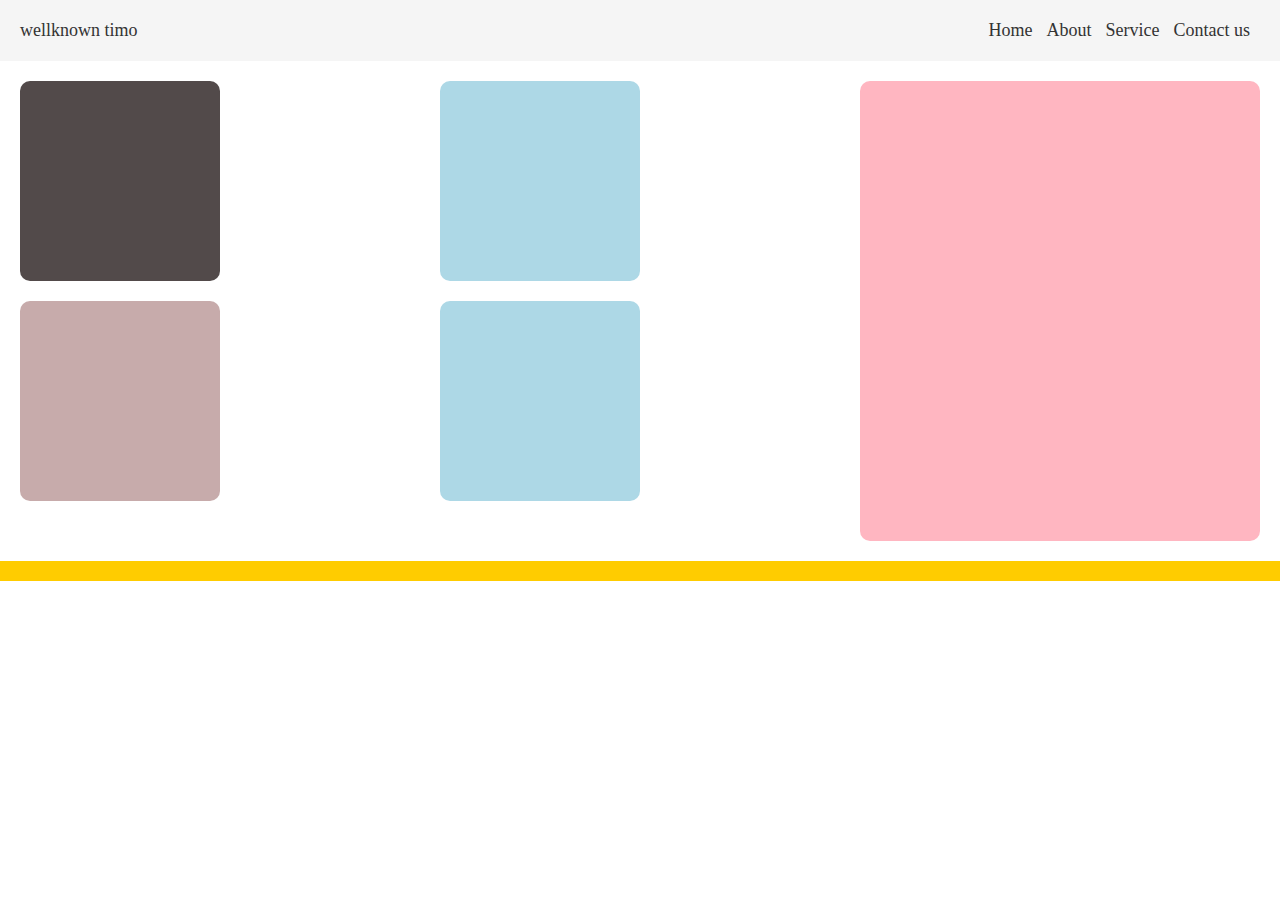
==== index.html @ 97072de9 "Add files via upload" ====
<!DOCTYPE html>
<html>
<head>
<title>Design layout</title>
<link rel="stylesheet" href="style.css">
</head>
<body>
    <div class="navbar">
    <div class="navbar-brand">
        <a href="#" class="logo">wellknown timo</a>
    </div>
    <div class="navbar-links">
        <a hreff="index.html">Home</a>
        <a hreff="about.html">About</a>
        <a hreff="service.html">Service</a>
        <a hreff="contact.html">Contact us</a>
        
    </div>
    </div>
    <div class="container">
        <div class="top squares">
            <div id="square1" class="square"></div>
            <div id="square2" class="square"></div>
        </div>
        <div class="bottom squares">
            <div id="square3" class="square"></div>
            <div id="square4" class="square"></div>
        </div>
        <div id="rectangle"></div>
    </div>
    <div class="footer">
    </div>
</body>
</html>
---- style.css ----
body{
    margin: 0;
    padding: 0;
    }
   .navbar{
       background-color: #f5f5f5;
       color: #333;
       padding: 20px;
       display: flex;
       justify-content: space-between;
   }
   .navbar a{
       color: #333;
       text-decoration: none;
       margin-right: 10px;
       font-size: 18px;
       transition: color 0.3s ease;  
   }
   .navbar a hover{
       color: #ffcc00;
   }
   .container{
       display: flex;
       justify-content: space-between;
       flex-wrap: wrap;
       margin: 20px;
       }
       .square{
           width: 200px;
           height: 200px;
           margin-bottom: 20px;
           border-radius: 10px;
       }
       #square1{
           background-color: #524a4a;
       }
       #square2{
           background-color: #c7abab;
       }
       #square3{
           background-color: #add8e6;
       }
       #square4{
           background-color: #add8e6;
       }
       #rectangle{
           width: 400px;
           height: 460px;
           background-color: #ffb6c1;
           border-radius: 10px;
       }
       .footer{
        background-color: #ffcc00;
        color: #524a4a;
        text-align: center;
        padding: 10px;
       }
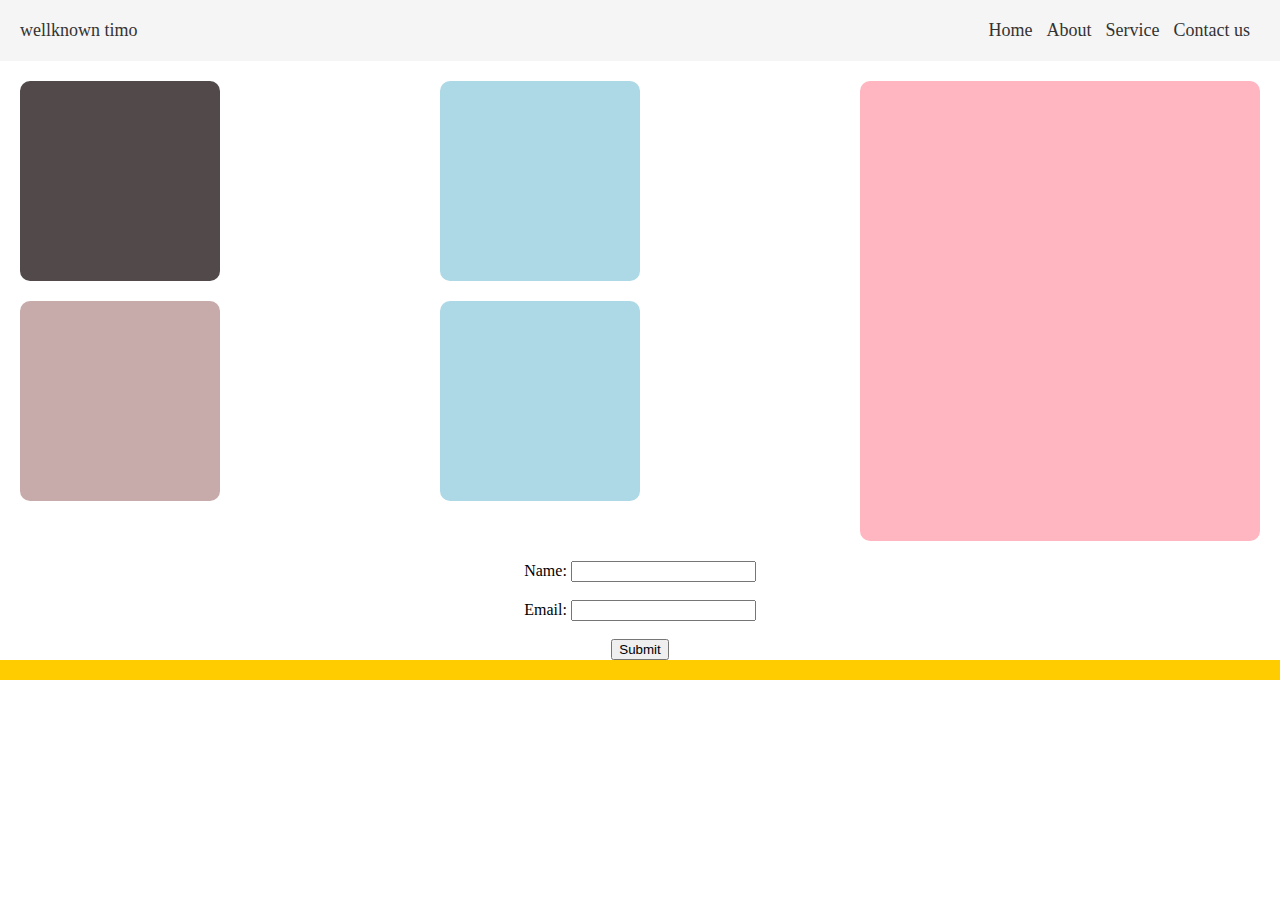
==== commit 5b72436c: "Update index.html" ====
--- a/index.html
+++ b/index.html
@@ -10,10 +10,10 @@
         <a href="#" class="logo">wellknown timo</a>
     </div>
     <div class="navbar-links">
-        <a hreff="index.html">Home</a>
-        <a hreff="about.html">About</a>
-        <a hreff="service.html">Service</a>
-        <a hreff="contact.html">Contact us</a>
+        <a href="index.html">Home</a>
+        <a href="about.html">About</a>
+        <a href="service.html">Service</a>
+        <a href="contact.html">Contact us</a>
         
     </div>
     </div>
@@ -28,7 +28,15 @@
         </div>
         <div id="rectangle"></div>
     </div>
+    <form name="myForm" onsubmit="return validateForm()" style="text-align: center;">
+        <label for="name">Name:</label>
+        <input type="text" id="name" name="name"><br><br>
+        <label for="email">Email:</label>
+        <input type="text" id="email" name="email"><br><br>
+        <input type="submit" value="Submit">
+      </form>
     <div class="footer">
     </div>
 </body>
-</html>+    <script src="script.js"></script>
+</html>
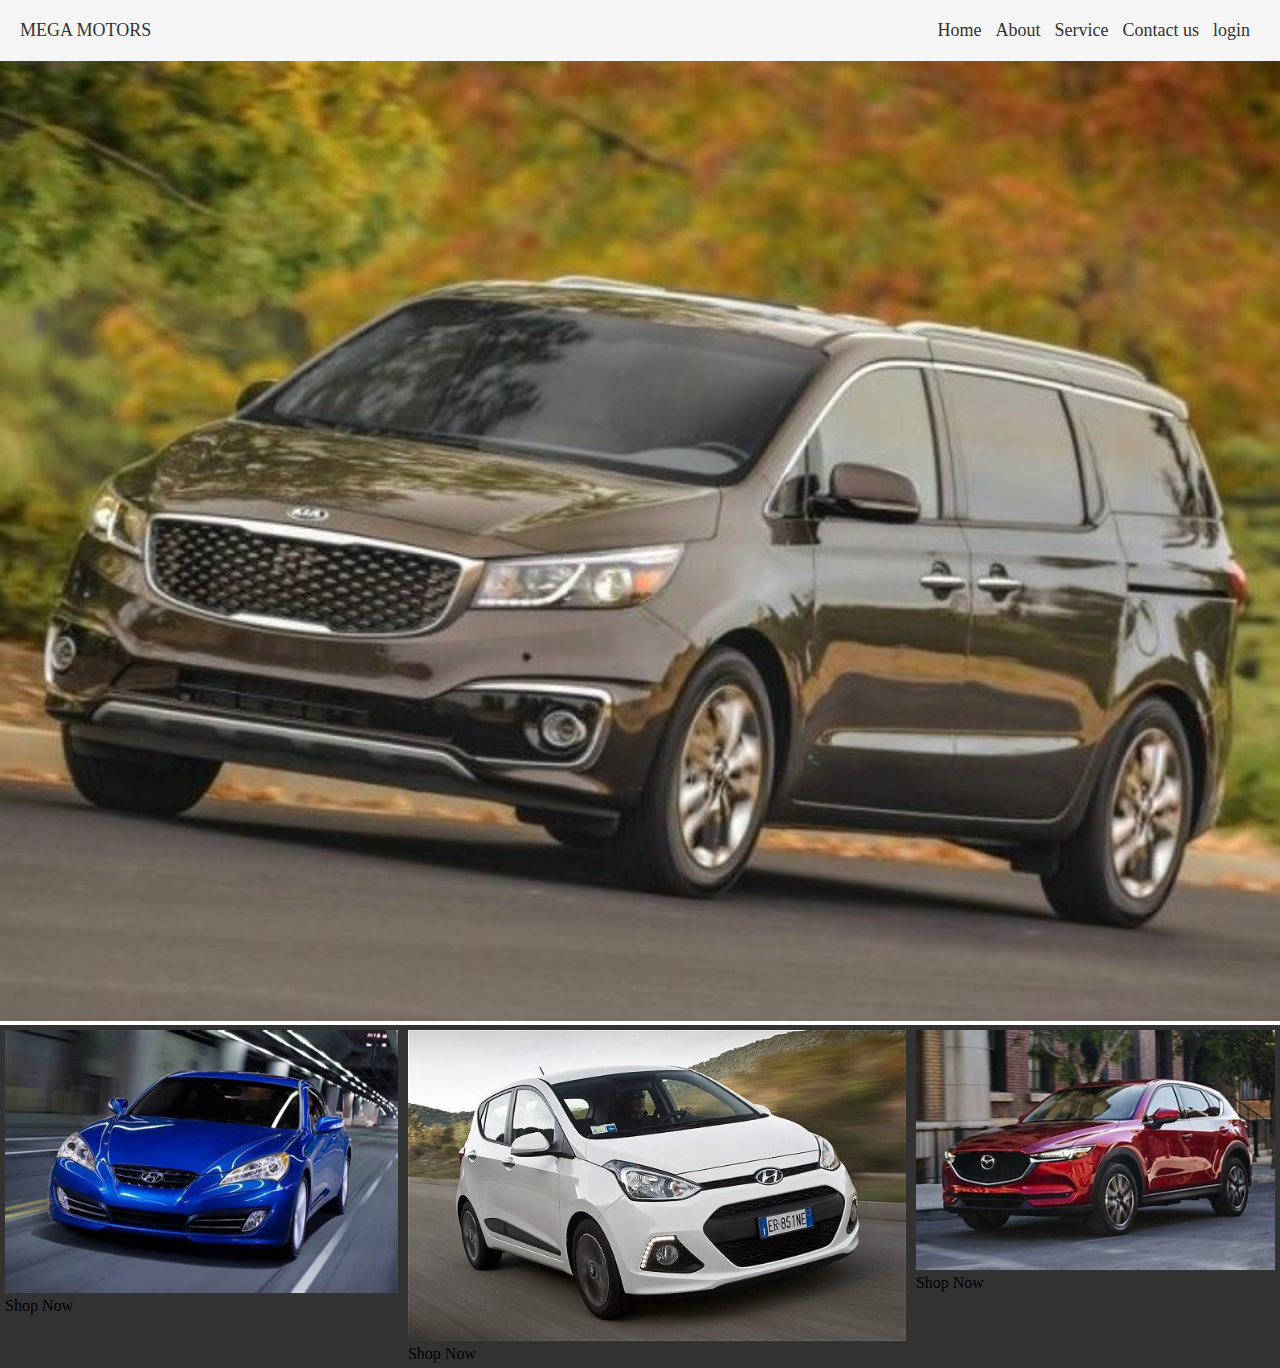
==== commit c49e3f4f: "initial commit" ====
--- a/index.html
+++ b/index.html
@@ -7,36 +7,37 @@
 <body>
     <div class="navbar">
     <div class="navbar-brand">
-        <a href="#" class="logo">wellknown timo</a>
+        <a href="#" class="logo">MEGA MOTORS</a>
     </div>
     <div class="navbar-links">
         <a href="index.html">Home</a>
         <a href="about.html">About</a>
         <a href="service.html">Service</a>
         <a href="contact.html">Contact us</a>
+        <a href="login.html">login</a>
         
     </div>
     </div>
-    <div class="container">
-        <div class="top squares">
-            <div id="square1" class="square"></div>
-            <div id="square2" class="square"></div>
+    <div class="cointainer">
+        <div class="div1">
+            <img src="images/R.jpeg" alt="">
         </div>
-        <div class="bottom squares">
-            <div id="square3" class="square"></div>
-            <div id="square4" class="square"></div>
+        <div class="cardisplays">
+            <div class="display">
+                <img src="images/OIP.jpeg" alt="">
+                <a href="services.html">Shop Now</a>
+            </div>
+            <div class="display">
+                <img src="images/R (1).jpeg" alt="">
+                <a href="services.html">Shop Now</a>
+            </div>
+            <div class="display">
+                <img src="images/OIP (1).jpeg" alt="">
+                <a href="services.html">Shop Now</a>
+            </div>
         </div>
-        <div id="rectangle"></div>
     </div>
-    <form name="myForm" onsubmit="return validateForm()" style="text-align: center;">
-        <label for="name">Name:</label>
-        <input type="text" id="name" name="name"><br><br>
-        <label for="email">Email:</label>
-        <input type="text" id="email" name="email"><br><br>
-        <input type="submit" value="Submit">
-      </form>
-    <div class="footer">
-    </div>
-</body>
+    
+   </body>
     <script src="script.js"></script>
 </html>
--- a/style.css
+++ b/style.css
@@ -1,4 +1,5 @@
 body{
+    width: 100vw;
     margin: 0;
     padding: 0;
     }
@@ -19,39 +20,37 @@
    .navbar a hover{
        color: #ffcc00;
    }
-   .container{
-       display: flex;
-       justify-content: space-between;
-       flex-wrap: wrap;
-       margin: 20px;
-       }
-       .square{
-           width: 200px;
-           height: 200px;
-           margin-bottom: 20px;
-           border-radius: 10px;
-       }
-       #square1{
-           background-color: #524a4a;
-       }
-       #square2{
-           background-color: #c7abab;
-       }
-       #square3{
-           background-color: #add8e6;
-       }
-       #square4{
-           background-color: #add8e6;
-       }
-       #rectangle{
-           width: 400px;
-           height: 460px;
-           background-color: #ffb6c1;
-           border-radius: 10px;
-       }
-       .footer{
-        background-color: #ffcc00;
-        color: #524a4a;
-        text-align: center;
-        padding: 10px;
-       }+   .div1 img{
+    width: 100%;
+   }
+   .cardisplays{
+    display: flex;
+    flex-direction: row;
+    width: 100vw;
+    background-color: #333;
+   }
+   .display{
+    margin: 5px;
+    border: 1px solid black #ccc;
+    float: left;
+    
+   }
+   .display img{
+    width: 100%;
+    height: auto;
+   }
+   .display a{
+    text-decoration: none;
+    color: black;
+   }
+   .maincointainer{
+    background-image: url(images/wave-haikei.png);
+    background-repeat: no-repeat;
+    background-size: cover;
+   }
+   .contacts p{
+    font-size: larger;
+   }
+   .contacts ul{
+    list-style-type: none;
+   }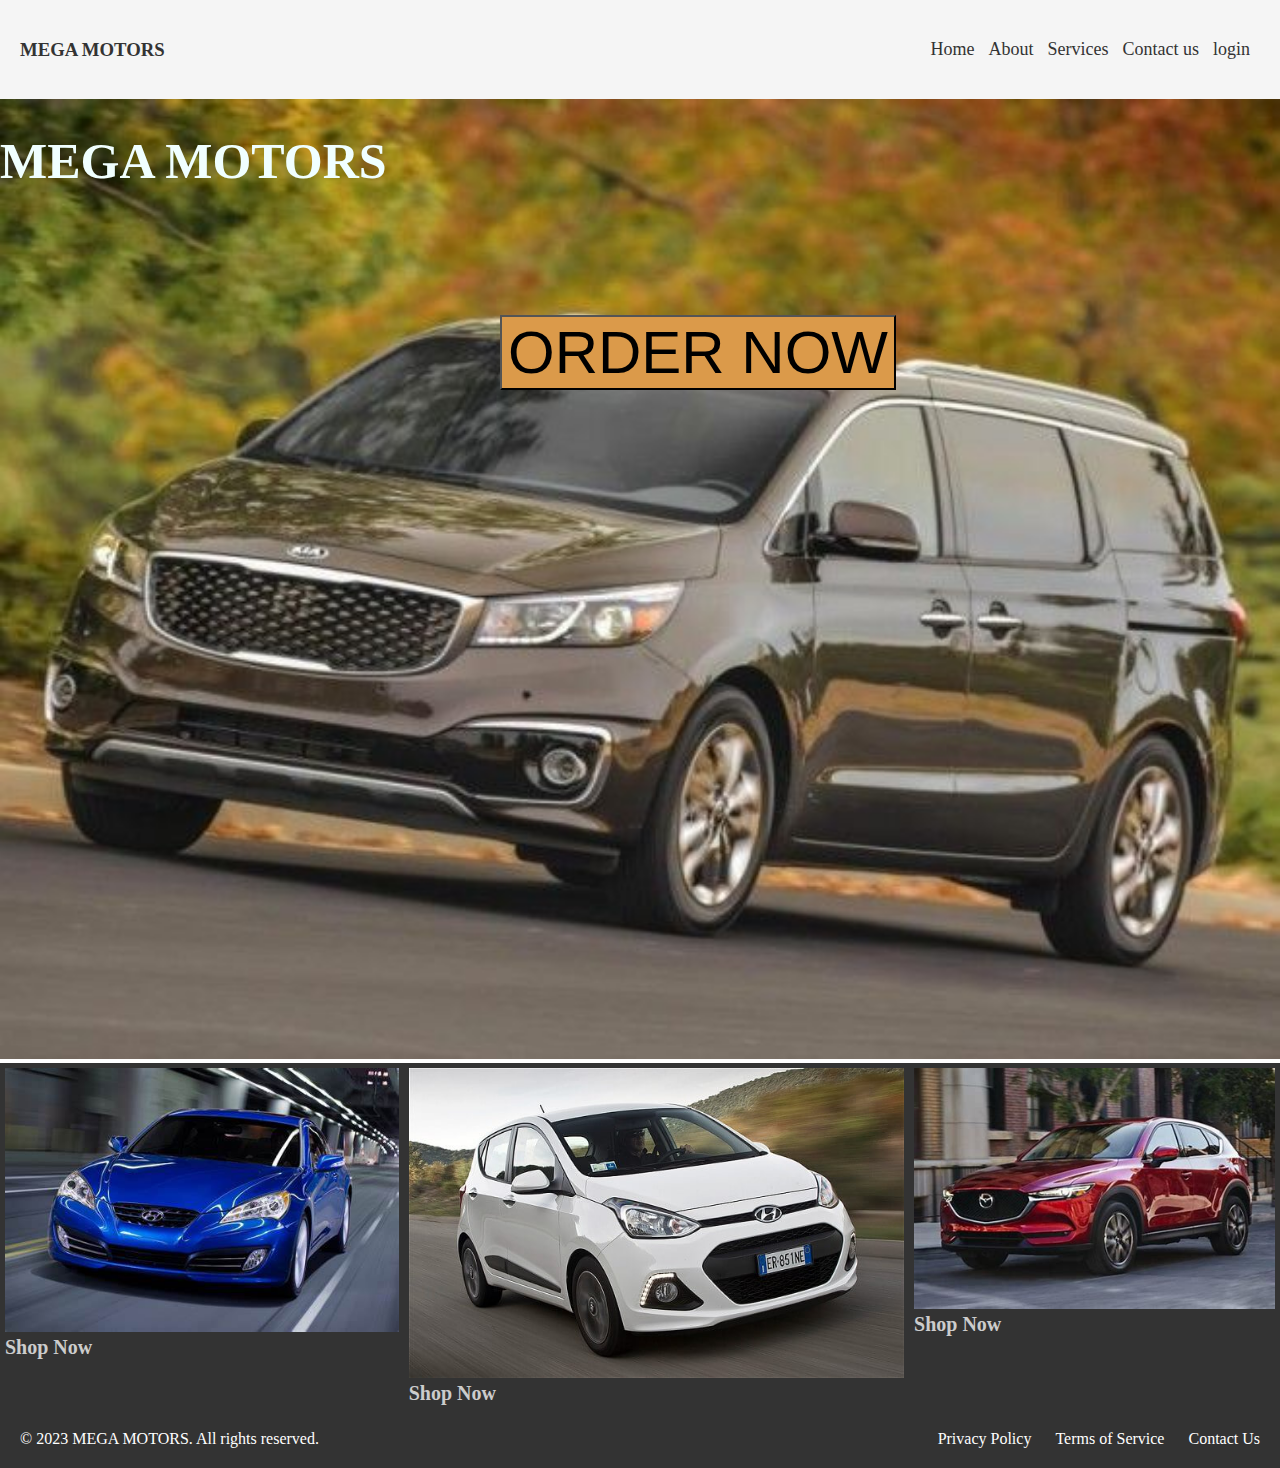
==== commit 4d2d6681: "initial commit" ====
--- a/index.html
+++ b/index.html
@@ -7,12 +7,12 @@
 <body>
     <div class="navbar">
     <div class="navbar-brand">
-        <a href="#" class="logo">MEGA MOTORS</a>
+        <h3>MEGA MOTORS</h3>
     </div>
     <div class="navbar-links">
         <a href="index.html">Home</a>
         <a href="about.html">About</a>
-        <a href="service.html">Service</a>
+        <a href="services.html">Services</a>
         <a href="contact.html">Contact us</a>
         <a href="login.html">login</a>
         
@@ -20,6 +20,9 @@
     </div>
     <div class="cointainer">
         <div class="div1">
+            <h2>MEGA MOTORS</h2>
+            <button><a href="login.html">Order Now</a></button>
+            
             <img src="images/R.jpeg" alt="">
         </div>
         <div class="cardisplays">
@@ -37,6 +40,16 @@
             </div>
         </div>
     </div>
+    <footer>
+        <div class="footer-content">
+          <p>&copy; 2023 MEGA MOTORS. All rights reserved.</p>
+          <ul class="footer-links">
+            <li><a href="#">Privacy Policy</a></li>
+            <li><a href="#">Terms of Service</a></li>
+            <li><a href="#">Contact Us</a></li>
+          </ul>
+        </div>
+      </footer>
     
    </body>
     <script src="script.js"></script>
--- a/style.css
+++ b/style.css
@@ -9,6 +9,7 @@
        padding: 20px;
        display: flex;
        justify-content: space-between;
+       align-items: center;
    }
    .navbar a{
        color: #333;
@@ -16,6 +17,7 @@
        margin-right: 10px;
        font-size: 18px;
        transition: color 0.3s ease;  
+       align-items: center;
    }
    .navbar a hover{
        color: #ffcc00;
@@ -23,6 +25,27 @@
    .div1 img{
     width: 100%;
    }
+   .div1 h2{
+    position: absolute;
+    text-align: right;
+    top: 10%;
+    font-size: 50px;
+    color: azure;
+   }
+   .div1 button{
+    position: absolute;
+    text-transform: uppercase;
+    
+    top: 35%;
+    right: 30%;
+    font-size: 60px;
+    background-color: rgb(219, 154, 74);
+   }
+   .div1 a{
+    text-decoration: none;
+    color: black;
+   }
+
    .cardisplays{
     display: flex;
     flex-direction: row;
@@ -42,6 +65,10 @@
    .display a{
     text-decoration: none;
     color: black;
+    color: #ccc;
+    font-weight: bold;
+    font-size: 20px;
+    align-items: baseline;
    }
    .maincointainer{
     background-image: url(images/wave-haikei.png);
@@ -53,4 +80,55 @@
    }
    .contacts ul{
     list-style-type: none;
-   }+   }
+body{
+    width: 100vw;
+    height: 100vh;
+}
+.cointainer form{
+    top: 30%;
+}
+form label{
+    color: white;
+    font-size: 30px;
+    
+}
+footer {
+    background-color: #333;
+    color: #fff;
+    padding: 20px;
+  }
+  
+  .footer-content {
+    display: flex;
+    justify-content: space-between;
+    align-items: center;
+  }
+  
+  .footer-content p {
+    margin: 0;
+  }
+  
+  .footer-links {
+    list-style: none;
+    padding: 0;
+    margin: 0;
+  }
+  
+  .footer-links li {
+    display: inline-block;
+    margin-right: 20px;
+  }
+  
+  .footer-links li:last-child {
+    margin-right: 0;
+  }
+  
+  .footer-links a {
+    color: #fff;
+    text-decoration: none;
+  }
+  
+  .footer-links a:hover {
+    text-decoration: underline;
+  }